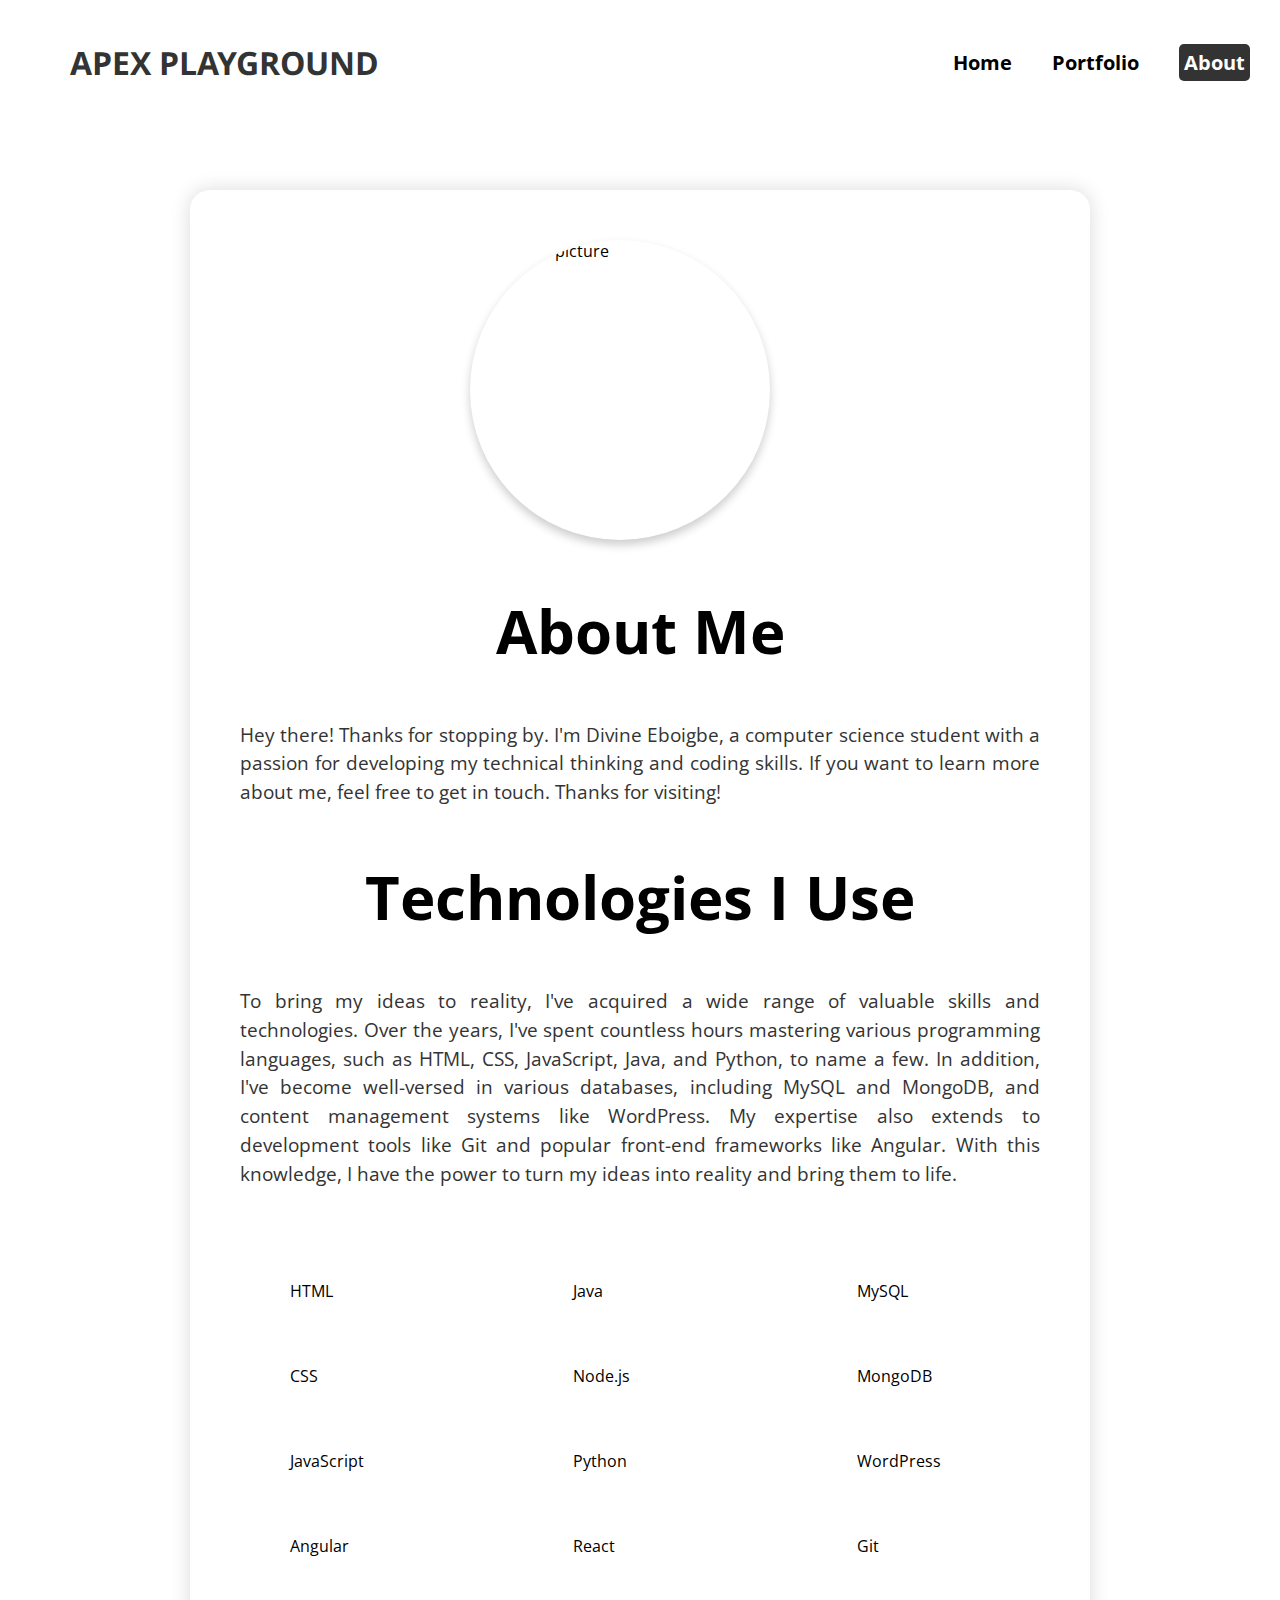
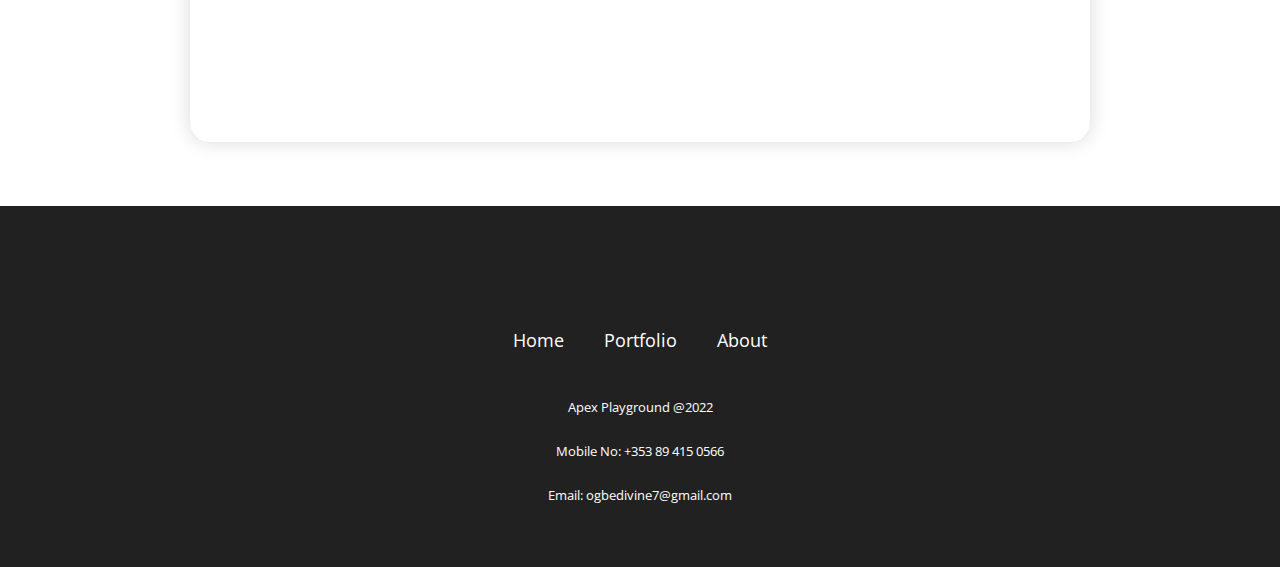
==== About me.html @ ca592593 "updated my site for github hosting" ====
<!DOCTYPE html>
<html lang="en">

<head>
    <meta charset="UTF-8">
    <meta http-equiv="X-UA-Compatible" content="IE=edge">
    <meta name="viewport" content="width=device-width, initial-scale=1.0">
    <link rel="stylesheet" href="style.css">
    <link rel="preconnect" href="https://fonts.googleapis.com">
    <link rel="preconnect" href="https://fonts.gstatic.com" crossorigin>
    <link
        href="https://fonts.googleapis.com/css2?family=Barlow:wght@100;400&family=Open+Sans&family=Solitreo&display=swap"
        rel="stylesheet">
    <link
        href="https://fonts.googleapis.com/css2?family=Barlow:wght@100;400&family=Noto+Sans+Tangsa:wght@600&family=Open+Sans&family=Solitreo&display=swap"
        rel="stylesheet">
    <link rel="stylesheet" href="https://cdnjs.cloudflare.com/ajax/libs/font-awesome/6.2.1/css/all.min.css"
        integrity="sha512-MV7K8+y+gLIBoVD59lQIYicR65iaqukzvf/nwasF0nqhPay5w/9lJmVM2hMDcnK1OnMGCdVK+iQrJ7lzPJQd1w=="
        crossorigin="anonymous" referrerpolicy="no-referrer" />


    <title>About me</title>
</head>

<body>
    <header class="page_head">
        <nav class="navigation">
            <div class="logo">
                <h1><a href="index.html">APEX PLAYGROUND</a></h1>
            </div>
            <ul class="menu">
                <li><a href="index.html">Home</a></li>
                <li><a href="Porfolio.html">Portfolio</a></li>
                <li><a href="About me.html" class="active">About</a></li>
            </ul>
        </nav>
    </header>

    <div class="about_container">
        <section class="about_me">
            <img src="img/about3.jpg" alt="Author's picture">
            <div class="about_header">
                <h2>About Me</h2>
            </div>
            <div class="about_body">
                <p>Hey there! Thanks for stopping by. I'm Divine Eboigbe, a computer science student with a passion for
                    developing my technical thinking and coding skills. If you want to learn more about me, feel free to
                    get in touch. Thanks for visiting!</p>
            </div>
            <div class="about_header2">
                <h2>Technologies I Use</h2>
            </div>
            <div class="about_body2">
                <p>To bring my ideas to reality, I've acquired a wide range of valuable
                    skills and technologies. Over the years, I've spent countless hours mastering various
                    programming languages, such as HTML, CSS, JavaScript, Java, and Python, to name a few. In addition,
                    I've become well-versed in various databases, including MySQL and MongoDB, and content management
                    systems like WordPress. My expertise also extends to development tools like Git and popular
                    front-end frameworks like Angular. With this knowledge, I have the power to turn my ideas into
                    reality and bring them to life.</p>

                <div class="grid-container">
                    <ul>
                        <li><i class="fa-brands fa-html5" style="font-size: 40px; padding-right: 10px;"></i>HTML</li>
                        <li><i class="fa-brands fa-css3-alt" style="font-size: 40px; padding-right: 10px;"></i>CSS</li>
                        <li><i class="fab fa-js" style="font-size: 40px; padding-right: 10px;"></i>JavaScript</li>
                        <li><i class="fab fa-angular" style="font-size: 40px; padding-right: 10px;"></i>Angular</li>

                    </ul>
                    <ul>
                        <li><i class="fab fa-java" style="font-size: 40px; padding-right: 10px;"></i>Java</li>
                        <li><i class="fab fa-node" style="font-size: 40px; padding-right: 10px;"></i>Node.js</li>
                        <li><i class="fab fa-python" style="font-size: 40px; padding-right: 10px;"></i>Python</li>
                        <li><i class="fab fa-react" style="font-size: 40px; padding-right: 10px;"></i>React</li>
                    </ul>
                    <ul>
                        <li><i class="fas fa-database" style="font-size: 40px; padding-right: 10px;"></i>MySQL</li>
                        <li><i class="fas fa-database" style="font-size: 40px; padding-right: 10px;"></i>MongoDB</li>
                        <li><i class="fa-brands fa-wordpress"
                                style="font-size: 40px; padding-right: 10px;"></i>WordPress</li>
                        <li><i class="fab fa-git" style="font-size: 40px; padding-right: 10px;"></i>Git</li>

                    </ul>
                    <ul>


                    </ul>
                </div>


            </div>
        </section>
    </div>



    <footer class="footer">
        <div class="socials">
            <a href="https://www.instagram.com/dee_v.i.n.e/"><i class="fab fa-instagram"></i></a>
            <a href="https://github.com/ApexPlayground"><i class="fab fa-github"></i></a>
            <a href="https://www.linkedin.com/in/divine-eboigbe-a63483205"><i class="fab fa-linkedin"></i></a>
        </div>

        <div class="footer_items">
            <ul class="footer_menu">
                <li><a href="index.html">Home</a></li>
                <li><a href="Porfolio.html">Portfolio</a></li>
                <li><a href="About me.html">About</a></li>

            </ul>

        </div>

        <p class="copyright">
            Apex Playground @2022
        </p>

        <p class="contact">
            Mobile No: +353 89 415 0566
        </p>

        <p class="contact">
            Email: ogbedivine7@gmail.com
        </p>

    </footer>

</body>

</html>
---- style.css ----
html {
  height: 100%;
  width: 100%;
  margin: 0;
  padding: 0;
  box-sizing: border-box;
  overflow-x: hidden;
}
body {
  font-family: "open sans";
  margin: 0 auto;
  min-width: 100%;
  min-height: 100%;
  margin: 0;
  padding: 0;
  overflow-x: hidden;
  /* display: flex;
    flex-direction: column; */
}

#home .page_head {
  background-color: white;
}

#home .footer {
  background-color: white;
}

#home .logo h1 a {
  font-family: "Noto Sans Tangsa";
  color: black;
}

/* Navbar styling */
.navigation {
  display: flex;
  justify-content: space-between;
  align-items: center;
  background-color: white;
  padding: 20px;
}

.logo h1 a {
  font-family: "Noto Sans Tangsa";
  font-size: 32px;
  font-weight: bold;
  text-decoration: none;
  color: #333;
  padding-left: 50px;
}

.menu {
  display: flex;
  list-style: none;
  margin: 0;
}

.menu li {
  margin: 0 10px;
}

.menu li a {
  text-decoration: none;
  color: black;
  font-weight: bold;
  font-size: 20px;
  padding-right: 20px;
}

.menu li a:hover {
  color: #f1f1f1;
  background-color: #333;
  padding: 5px;
  border-radius: 5px;
  transition: all 0.5s ease;
}

/* Responsive navbar */
@media (max-width: 768px) {
  .navigation {
    flex-wrap: wrap;
  }
  .logo {
    width: 100%;
    text-align: center;
    margin-bottom: 10px;
  }
  .logo h1 a {
    font-size: 30px;
    margin-left: -30px;
  }
  .menu {
    width: 100%;
    display: flex;
    flex-direction: column;
    justify-content: center;
    align-items: center;
  }
  .menu li {
    margin: 10px 0;
  }
}

.menu li a.active,
.menu li a:hover {
  color: #f1f1f1;
  background-color: #333;
  padding: 5px;
  border-radius: 5px;
  transition: all 0.3s ease;
}

.menu li a.active {
  background-color: #333;
  color: white;
}

/* Home page styling */
.intro {
  position: relative;
  height: 100vh;
}

.home_container {
  position: absolute;
  top: 0;
  left: 0;
  width: 100%;
  height: 100%;
  overflow: hidden;
}

.home_bg {
  position: absolute;
  top: 0;
  left: 0;
  width: 100%;
  height: 100%;
  background-image: url("img/back4.jpg");
  background-size: cover;
  background-position: center;
  filter: brightness(0.6) saturate(1.2);
}

.home_content {
  position: absolute;
  top: 50%;
  left: 50%;
  transform: translate(-50%, -50%);
  text-align: center;
  z-index: 1;
  opacity: 0;
  animation: fadeIn 2s ease forwards;
}

@keyframes fadeIn {
  from {
    opacity: 0;
    transform: translate(-50%, -60%);
  }
  to {
    opacity: 1;
    transform: translate(-50%, -50%);
  }
}

.home_title {
  font-size: 4rem;
  font-weight: 700;
  color: #fff;
  margin-bottom: 20px;
}

.home_subtitle {
  font-size: 2rem;
  font-weight: 400;
  color: #fff;
  margin-top: 0;
}

@media screen and (max-width: 768px) {
  .home_words {
    font-size: 3rem;
  }
}

@media screen and (max-width: 576px) {
  .home_words {
    font-size: 2rem;
    letter-spacing: 1px;
    top: 40%;
  }
}

@media screen and (max-width: 480px) {
  .home_words {
    font-size: 1.5rem;
    letter-spacing: 1px;
    top: 30%;
  }
}

@media screen and (max-width: 300px) {
  .home_words {
    font-size: 1.5rem;
    letter-spacing: 1px;
    top: 30%;
  }
}

/* Contact form design */

/* Header */
.header_form {
  text-align: center;
}

/* Form */
.contact_form {
  max-width: 750px;
  margin: 0 auto;
  padding: 2rem;
  background-color: #fafafa;
  border-radius: 10px;
  box-shadow: 0px 0px 10px rgba(0, 0, 0, 0.2);
}

/* Labels */
label {
  display: block;
  margin-bottom: 0.5rem;
  font-weight: 600;
  font-size: 14px;
  color: #555;
}

/* Inputs */
input,
textarea {
  display: block;
  width: 100%;
  padding: 0.75rem;
  border-radius: 5px;
  border: none;
  background-color: #eee;
  font-size: 14px;
  margin-bottom: 1.5rem;
}

/* Submit Button */
#submit {
  display: block;
  margin: 2rem auto 0;
  border: none;
  background-color: #333;
  color: #fff;
  padding: 0.75rem 1.5rem;
  width: auto;
  text-transform: uppercase;
  cursor: pointer;
  transition: all 0.3s ease 0s;
  border-radius: 5px;
}

#submit:hover {
  opacity: 0.8;
}

@media only screen and (max-width: 768px) {
  /* Form on smaller screens */
  .contact_form {
    max-width: 100%;
    margin: 0 20px;
    padding: 1rem;
  }

  /* Inputs on smaller screens */
  input,
  textarea {
    padding: 0.5rem;
  }

  /* Submit button on smaller screens */
  #submit {
    margin-top: 1rem;
    padding: 0.5rem 1rem;
  }
}

/* About me page styling */

.about_container {
  margin: 5% auto;
  max-width: 800px;
  background-color: #fff;
  border-radius: 20px;
  box-shadow: 0 0 20px rgba(0, 0, 0, 0.15);
  display: flex;
  flex-direction: column;
  align-items: center;
  padding: 50px;
}

.about_me {
  max-width: 100%;
  margin: 0 auto 30px;
  display: flex;
  flex-direction: column;
  align-items: center;
}

.about_header {
  font-size: 2.5rem;
  font-weight: bold;
  text-align: center;
  margin-bottom: -20px;
  color: black;
}

.about_body p {
  font-size: 1.2rem;
  line-height: 1.8rem;
  text-align: justify;
  color: #333;
}

.about_header2 {
  font-size: 2.5rem;
  font-weight: bold;
  text-align: center;
  margin-top: -20px;
  margin-bottom: -20px;
  color: black;
}

.about_body2 p {
  font-size: 1.2rem;
  line-height: 1.8rem;
  text-align: justify;
  color: #333;
}

@media only screen and (max-width: 480px) {
  .about_body2 p {
    max-width: 430px;
    margin: 0 auto;
    padding: 2rem;
    font-size: 1.2rem;
    line-height: 1.6rem;
  }
}

.grid-container {
  display: grid;
  grid-template-columns: repeat(3, 1fr);

  list-style: none;
  gap: 50px;
}

.grid-container ul {
  list-style: none;
}

.grid-container ul li {
  padding-top: 30px;
}

.about_me img {
  width: 300px;
  height: 300px;
  object-fit: cover;
  border-radius: 50%;
  box-shadow: 0px 5px 10px rgba(0, 0, 0, 0.2);
  margin-right: 40px;
}

@media screen and (max-width: 768px) {
  .about_container {
    padding: 30px;
    border-radius: 0;
  }

  .about_me img {
    margin-right: 0;
    margin-bottom: 30px;
  }

  .about_header,
  .about_header2 {
    font-size: 2rem;
  }

  .about_body p,
  .about_body2 p {
    font-size: 1rem;
  }
}

/* portfolio card code*/
.card-container {
  padding: 20px;
  display: grid;
  grid-template-columns: repeat(auto-fit, minmax(280px, 1fr));
  gap: 30px;
  justify-items: center;
  max-width: 1200px;
  margin: 0 auto;
}

.card {
  width: 100%;
  box-shadow: 0 4px 8px rgba(0, 0, 0, 0.2);
  transition: transform 0.3s ease-in-out;
  display: flex;
  flex-direction: column;
  border-radius: 5px;
  overflow: hidden;
  animation-name: bounce;
  animation-duration: 0.5s;
  animation-timing-function: ease-out;
  animation-delay: 0s;
  animation-iteration-count: 1;
  animation-direction: alternate;
}

@keyframes bounce {
  from {
    transform: translateY(0);
  }
  to {
    transform: translateY(-10px);
  }
}

.card:hover {
  transform: scale(1.05);
  animation-name: bounce;
  animation-duration: 0.5s;
  animation-timing-function: ease-in-out;
  animation-iteration-count: 1;
}

@keyframes bounce {
  0% {
    transform: scale(1);
  }
  50% {
    transform: scale(1.2);
  }
  100% {
    transform: scale(1);
  }
}

.card img {
  width: 100%;
  height: 200px;
  object-fit: cover;
  object-position: center;
}

.card-body {
  padding: 20px;
  flex: 1;
  text-align: center;
}

.card-title {
  font-size: 1.5rem;
  margin-bottom: 10px;
  font-weight: 600;
}

.card-text {
  font-size: 1rem;
  margin-bottom: 20px;
  color: #666;
}

.card-button {
  display: inline-block;
  padding: 10px 20px;
  background-color: #1c1c1c;
  color: #fff;
  border-radius: 5px;
  text-decoration: none;
  transition: background-color 0.3s ease-in-out;
}

.card-button:hover {
  opacity: 0.8;
  background-color: #333;
}

.card-button:visited {
  color: white;
}

/* Footer styling */

.footer {
  background-color: #212121;
  padding: 50px;
  display: flex;
  flex-direction: column;
  align-items: center;
}

.footer .socials {
  display: flex;
  justify-content: center;
  margin-bottom: 30px;
}

.footer .socials a {
  color: white;
  font-size: 20px;
  border: none;
  width: 40px;
  height: 40px;
  line-height: 38px;
  display: flex;
  justify-content: center;
  align-items: center;
  border-radius: 50%;
  margin: 0 15px;
  transition: all 0.3s ease 0s;
}

#home .footer .socials a {
  color: black;
}

.footer .socials a:hover {
  transform: scale(1.2);
}

.footer_items {
  display: flex;
  justify-content: center;
  margin-bottom: 30px;
}

.footer_items ul {
  margin-top: 0px;
  padding: 0px;
  list-style: none;
  line-height: 1.6;
  margin-bottom: 0;
  text-align: center;
  display: flex;
  flex-direction: row;
}

.footer_items ul li {
  margin: 0 20px;
}

.footer_items ul li a {
  text-decoration: none;
  color: white;
  font-size: 18px;
  transition: all 0.3s ease 0s;
}

#home .footer_items ul li a {
  color: black;
}

.footer_items ul li a:hover {
  opacity: 0.5;
}

.footer .copyright {
  color: white;
  font-size: 13px;
}

#home .footer .copyright {
  color: black;
}

#home .footer .contact {
  color: black;
  font-size: 13px;
}
.footer .contact {
  color: white;
  font-size: 13px;
}

/* Responsive styles */

/* Small devices (landscape phones, 576px and up) */
@media (min-width: 576px) {
  .container {
    max-width: 540px;
  }
}

/* Medium devices (tablets, 768px and up) */
@media (min-width: 768px) {
  .container {
    max-width: 720px;
  }
}

/* Large devices (desktops, 992px and up) */
@media (min-width: 992px) {
  .container {
    max-width: 960px;
  }
}

/* Extra large devices (large desktops, 1200px and up) */
@media (min-width: 1200px) {
  .container {
    max-width: 1140px;
  }
}

/*burger menu*/
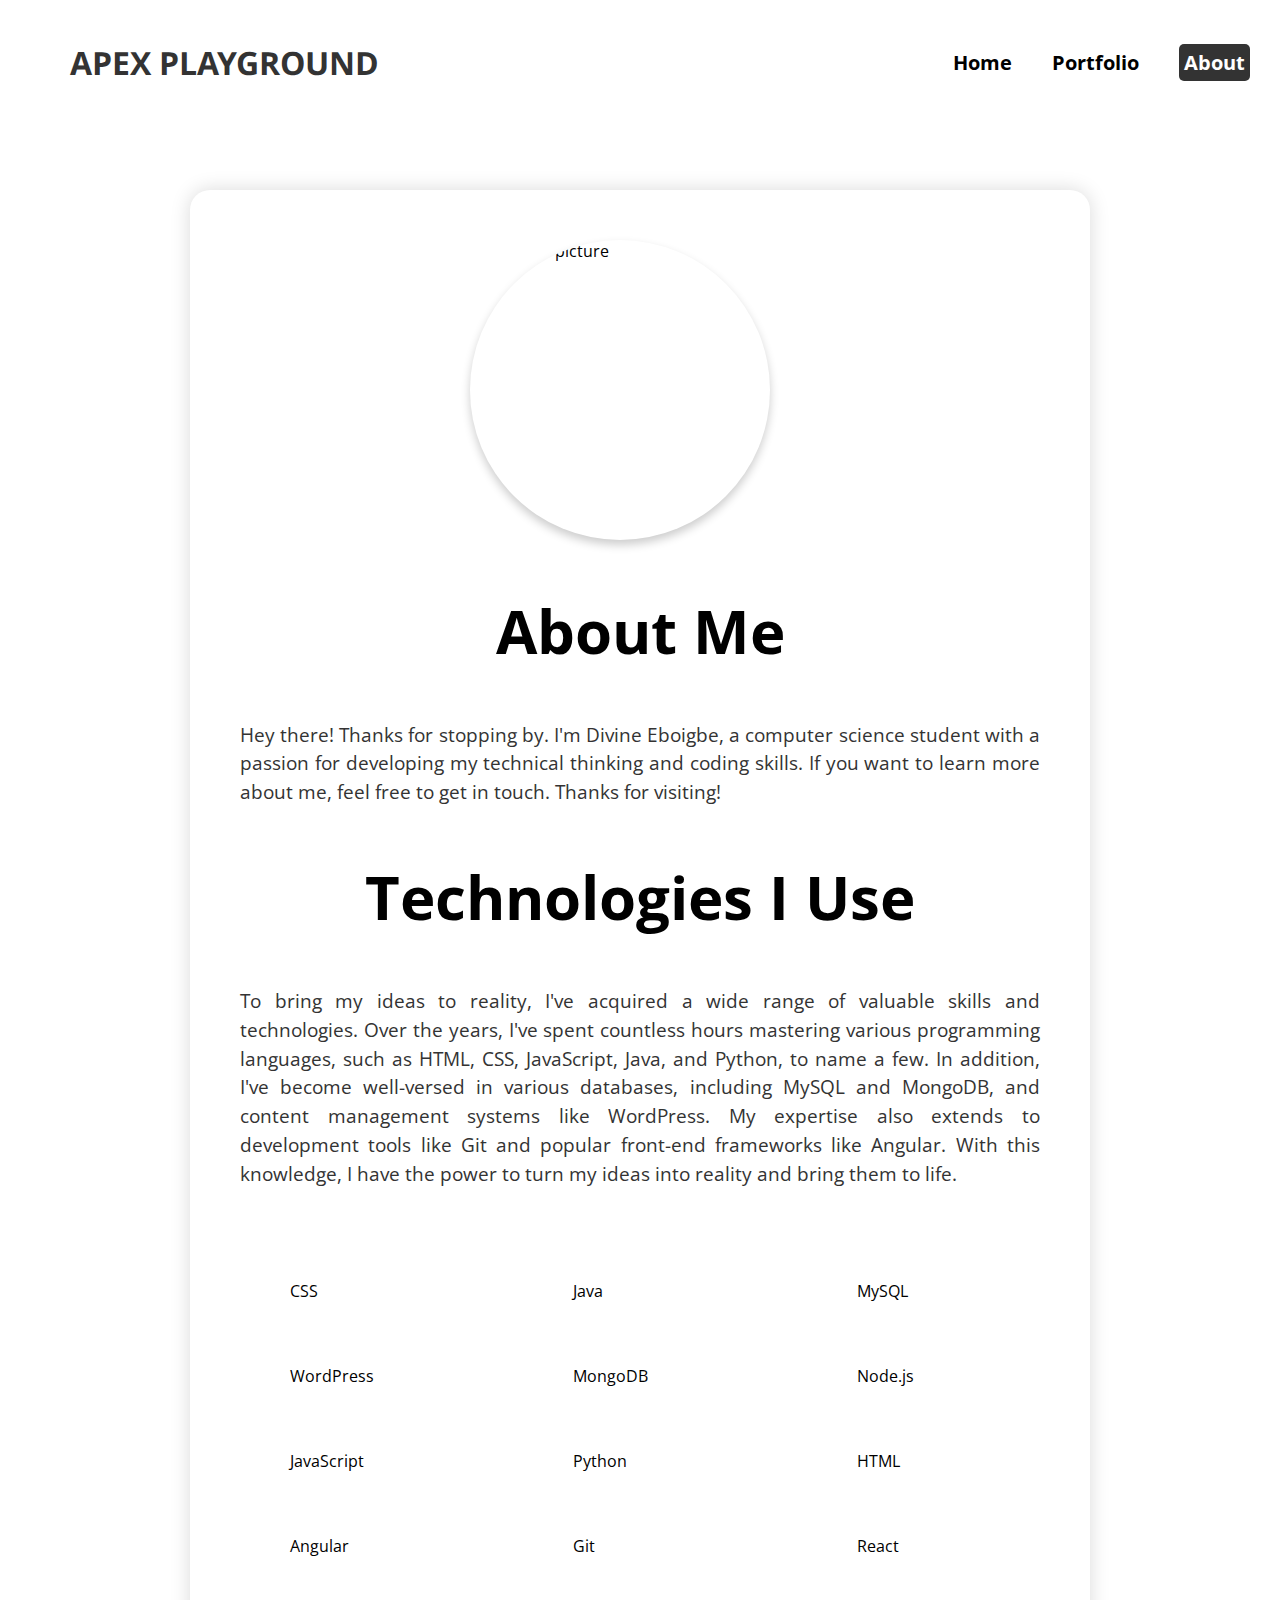
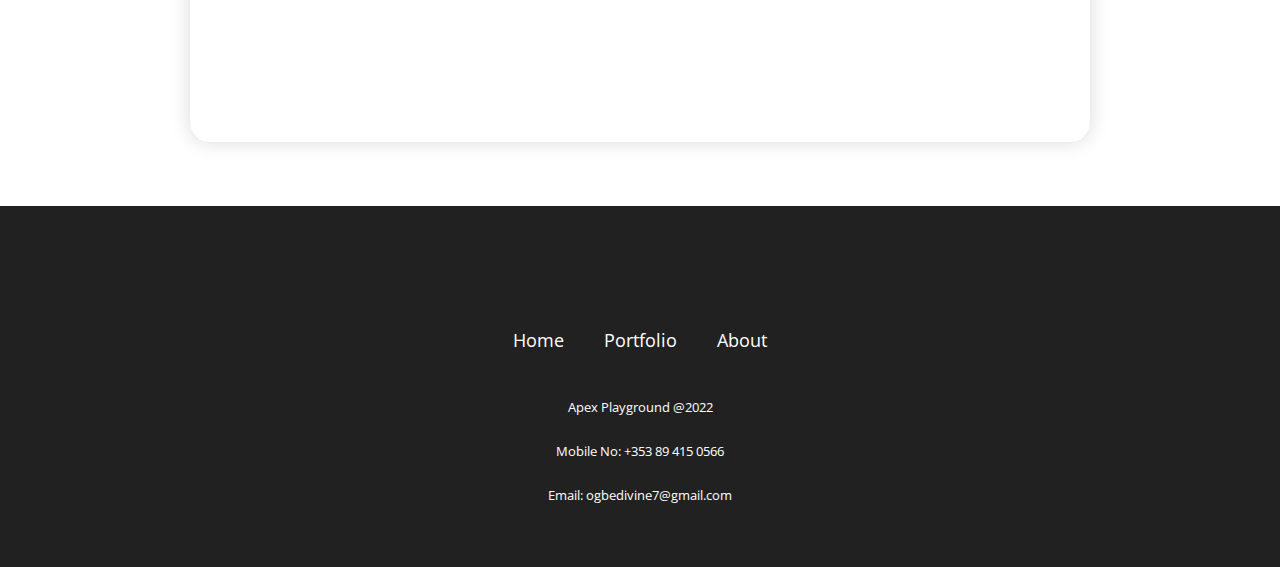
==== commit 4d401a73: "Added more portfolios and updated website" ====
--- a/About me.html
+++ b/About me.html
@@ -61,24 +61,29 @@
 
                 <div class="grid-container">
                     <ul>
-                        <li><i class="fa-brands fa-html5" style="font-size: 40px; padding-right: 10px;"></i>HTML</li>
                         <li><i class="fa-brands fa-css3-alt" style="font-size: 40px; padding-right: 10px;"></i>CSS</li>
+
+                        <li><i class="fa-brands fa-wordpress"
+                                style="font-size: 40px; padding-right: 10px;"></i>WordPress</li>
+
                         <li><i class="fab fa-js" style="font-size: 40px; padding-right: 10px;"></i>JavaScript</li>
                         <li><i class="fab fa-angular" style="font-size: 40px; padding-right: 10px;"></i>Angular</li>
 
                     </ul>
                     <ul>
                         <li><i class="fab fa-java" style="font-size: 40px; padding-right: 10px;"></i>Java</li>
-                        <li><i class="fab fa-node" style="font-size: 40px; padding-right: 10px;"></i>Node.js</li>
+                        <li><i class="fas fa-database" style="font-size: 40px; padding-right: 10px;"></i>MongoDB</li>
+
                         <li><i class="fab fa-python" style="font-size: 40px; padding-right: 10px;"></i>Python</li>
-                        <li><i class="fab fa-react" style="font-size: 40px; padding-right: 10px;"></i>React</li>
+                        <li><i class="fab fa-git" style="font-size: 40px; padding-right: 10px;"></i>Git</li>
+
                     </ul>
                     <ul>
                         <li><i class="fas fa-database" style="font-size: 40px; padding-right: 10px;"></i>MySQL</li>
-                        <li><i class="fas fa-database" style="font-size: 40px; padding-right: 10px;"></i>MongoDB</li>
-                        <li><i class="fa-brands fa-wordpress"
-                                style="font-size: 40px; padding-right: 10px;"></i>WordPress</li>
-                        <li><i class="fab fa-git" style="font-size: 40px; padding-right: 10px;"></i>Git</li>
+                        <li><i class="fab fa-node" style="font-size: 40px; padding-right: 10px;"></i>Node.js</li>
+                        <li><i class="fa-brands fa-html5" style="font-size: 40px; padding-right: 10px;"></i>HTML</li>
+                        <li><i class="fab fa-react" style="font-size: 40px; padding-right: 10px;"></i>React</li>
+
 
                     </ul>
                     <ul>
--- a/style.css
+++ b/style.css
@@ -348,12 +348,22 @@
     font-size: 1.2rem;
     line-height: 1.6rem;
   }
+
+  .grid-container {
+    max-width: 430px;
+    margin: 0 auto;
+    padding-right: 60px;
+    padding-left: 20px;
+    display: grid;
+    grid-template-columns: repeat(3, 1fr);
+    list-style: none;
+    gap: 50px;
+  }
 }
 
 .grid-container {
   display: grid;
   grid-template-columns: repeat(3, 1fr);
-
   list-style: none;
   gap: 50px;
 }
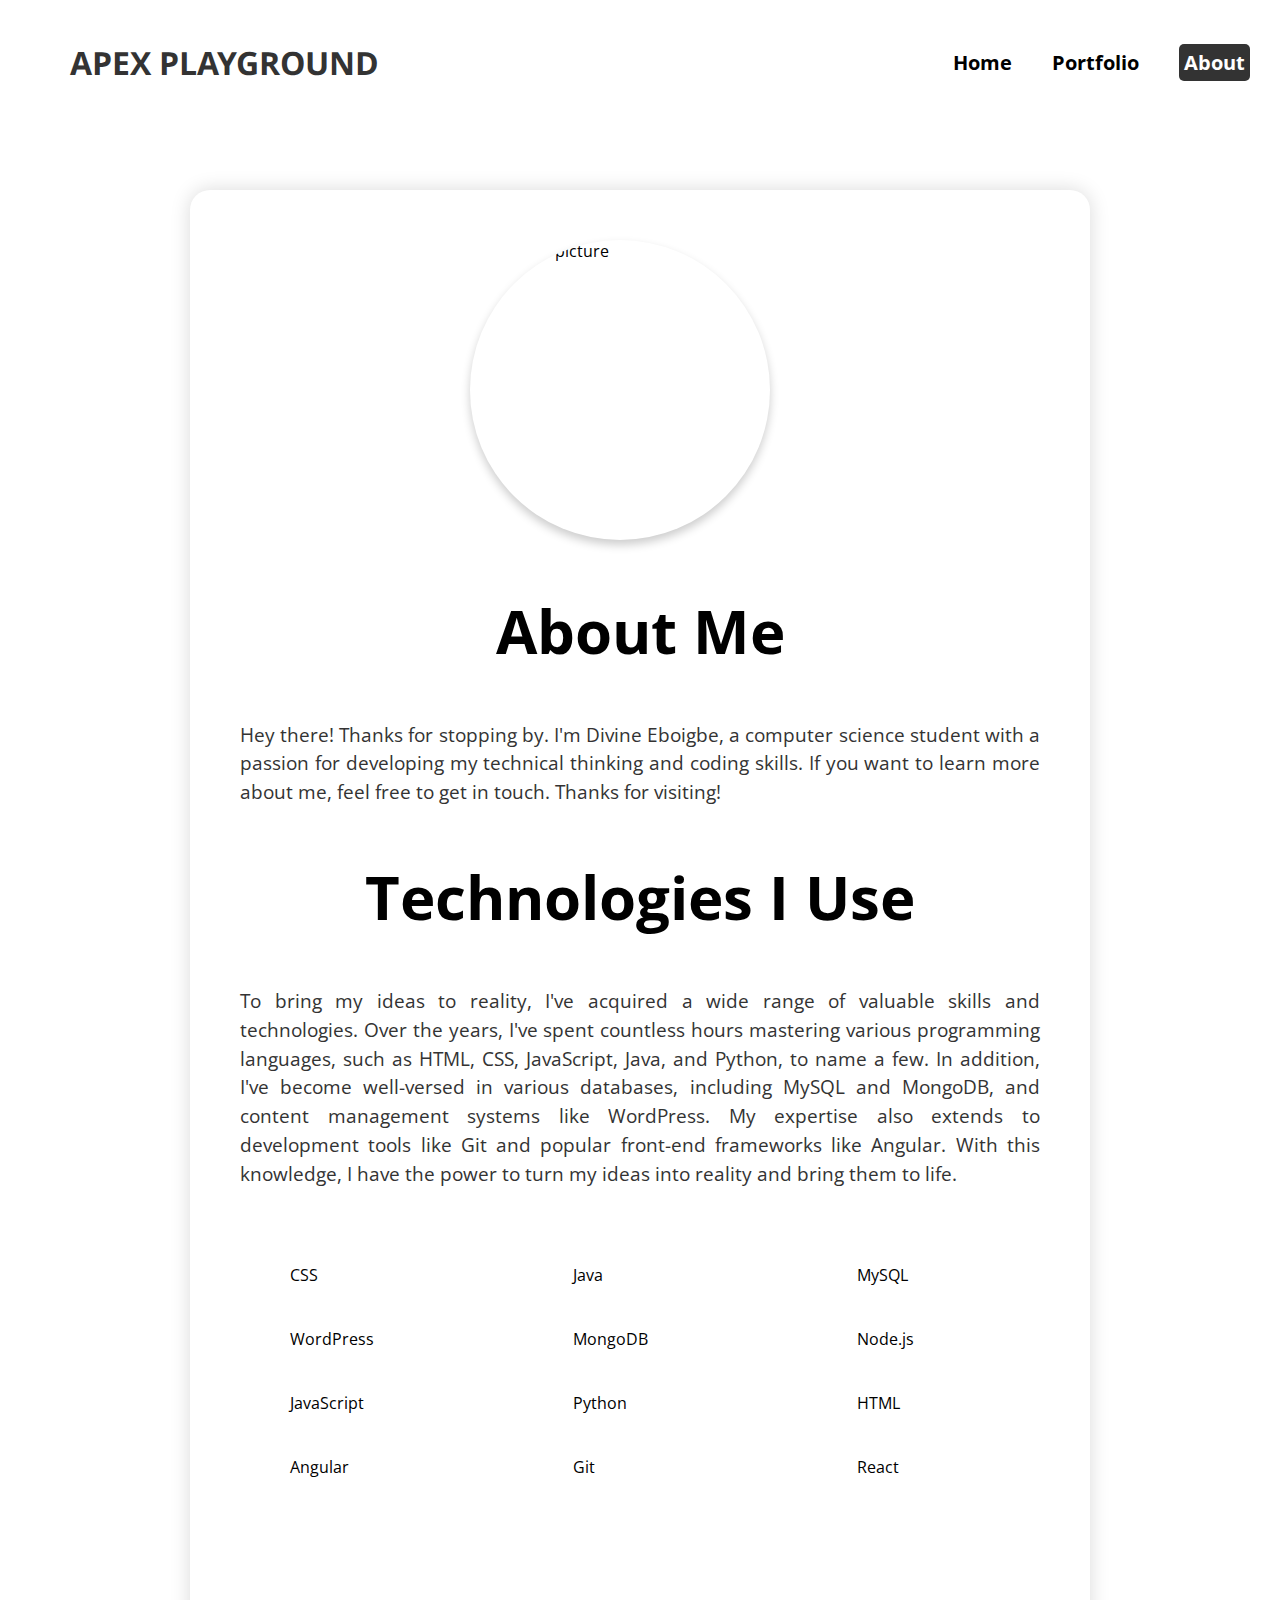
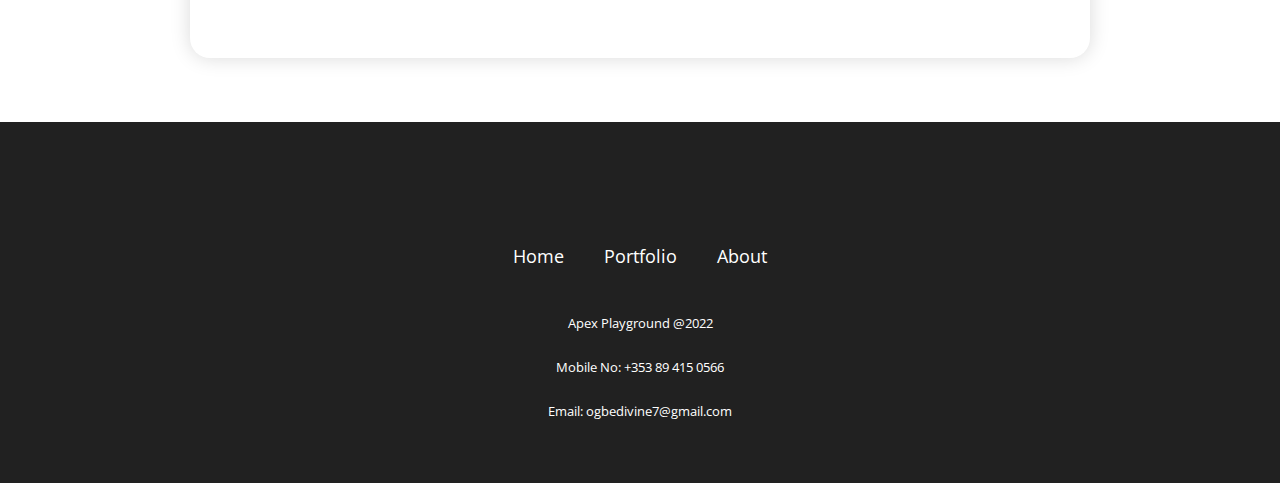
==== commit e535fc2e: "Fix Grid and Font issue" ====
--- a/About me.html
+++ b/About me.html
@@ -61,28 +61,28 @@
 
                 <div class="grid-container">
                     <ul>
-                        <li><i class="fa-brands fa-css3-alt" style="font-size: 40px; padding-right: 10px;"></i>CSS</li>
+                        <li><i class="fa-brands fa-css3-alt" style="font-size: 25px; padding-right: 10px;"></i>CSS</li>
 
                         <li><i class="fa-brands fa-wordpress"
-                                style="font-size: 40px; padding-right: 10px;"></i>WordPress</li>
+                                style="font-size: 25px; padding-right: 10px;"></i>WordPress</li>
 
-                        <li><i class="fab fa-js" style="font-size: 40px; padding-right: 10px;"></i>JavaScript</li>
-                        <li><i class="fab fa-angular" style="font-size: 40px; padding-right: 10px;"></i>Angular</li>
+                        <li><i class="fab fa-js" style="font-size: 25px; padding-right: 10px;"></i>JavaScript</li>
+                        <li><i class="fab fa-angular" style="font-size: 25px; padding-right: 10px;"></i>Angular</li>
 
                     </ul>
                     <ul>
-                        <li><i class="fab fa-java" style="font-size: 40px; padding-right: 10px;"></i>Java</li>
-                        <li><i class="fas fa-database" style="font-size: 40px; padding-right: 10px;"></i>MongoDB</li>
+                        <li><i class="fab fa-java" style="font-size: 25px; padding-right: 10px;"></i>Java</li>
+                        <li><i class="fas fa-database" style="font-size: 25px; padding-right: 10px;"></i>MongoDB</li>
 
-                        <li><i class="fab fa-python" style="font-size: 40px; padding-right: 10px;"></i>Python</li>
-                        <li><i class="fab fa-git" style="font-size: 40px; padding-right: 10px;"></i>Git</li>
+                        <li><i class="fab fa-python" style="font-size: 25px; padding-right: 10px;"></i>Python</li>
+                        <li><i class="fab fa-git" style="font-size: 25px; padding-right: 10px;"></i>Git</li>
 
                     </ul>
                     <ul>
-                        <li><i class="fas fa-database" style="font-size: 40px; padding-right: 10px;"></i>MySQL</li>
-                        <li><i class="fab fa-node" style="font-size: 40px; padding-right: 10px;"></i>Node.js</li>
-                        <li><i class="fa-brands fa-html5" style="font-size: 40px; padding-right: 10px;"></i>HTML</li>
-                        <li><i class="fab fa-react" style="font-size: 40px; padding-right: 10px;"></i>React</li>
+                        <li><i class="fas fa-database" style="font-size: 25px; padding-right: 10px;"></i>MySQL</li>
+                        <li><i class="fab fa-node" style="font-size: 25px; padding-right: 10px;"></i>Node.js</li>
+                        <li><i class="fa-brands fa-html5" style="font-size: 25px; padding-right: 10px;"></i>HTML</li>
+                        <li><i class="fab fa-react" style="font-size: 25px; padding-right: 10px;"></i>React</li>
 
 
                     </ul>
--- a/style.css
+++ b/style.css
@@ -342,22 +342,16 @@
 
 @media only screen and (max-width: 480px) {
   .about_body2 p {
-    max-width: 430px;
-    margin: 0 auto;
-    padding: 2rem;
-    font-size: 1.2rem;
-    line-height: 1.6rem;
+    margin: 5% auto;
+    max-width: 340px;
   }
 
   .grid-container {
-    max-width: 430px;
-    margin: 0 auto;
-    padding-right: 60px;
-    padding-left: 20px;
+    font-size: 15px;
     display: grid;
     grid-template-columns: repeat(3, 1fr);
-    list-style: none;
-    gap: 50px;
+    margin: 0% auto;
+    padding-right: 42px;
   }
 }
 
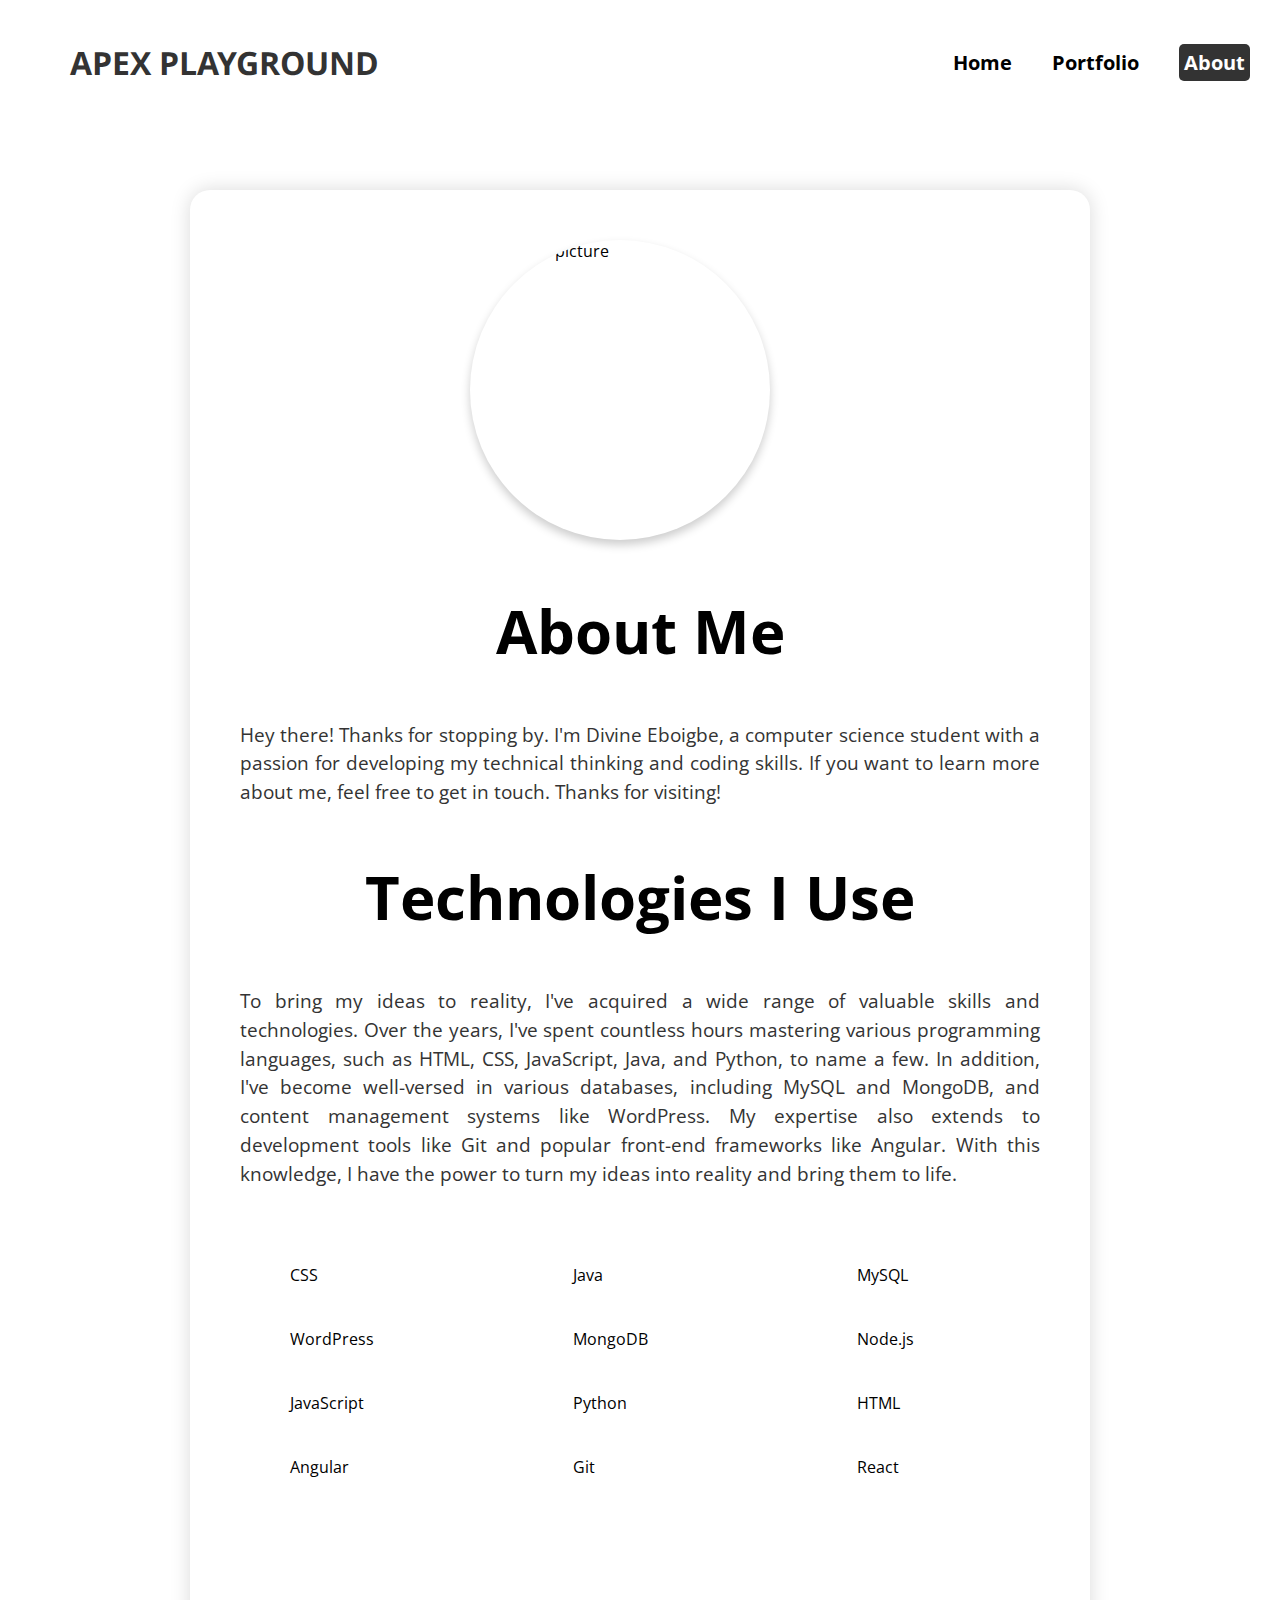
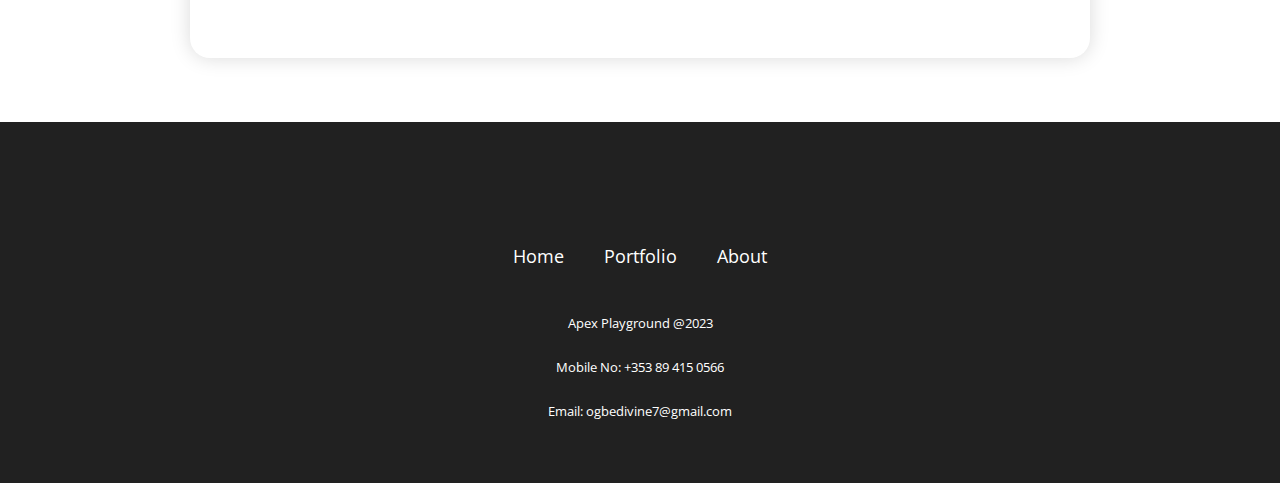
==== commit f2a37d50: "Corrected mistake in site and updated porfolio post" ====
--- a/About me.html
+++ b/About me.html
@@ -117,7 +117,7 @@
         </div>
 
         <p class="copyright">
-            Apex Playground @2022
+            Apex Playground @2023
         </p>
 
         <p class="contact">
--- a/style.css
+++ b/style.css
@@ -492,6 +492,25 @@
   transition: background-color 0.3s ease-in-out;
 }
 
+.card-button2 {
+  display: inline-block;
+  padding: 10px 20px;
+  background-color: green;
+  color: #fff;
+  border-radius: 5px;
+  text-decoration: none;
+  transition: background-color 0.3s ease-in-out;
+}
+
+.card-button2:hover {
+  opacity: 0.8;
+  background-color: lightgreen;
+}
+
+.card-button2:visited {
+  color: white;
+}
+
 .card-button:hover {
   opacity: 0.8;
   background-color: #333;
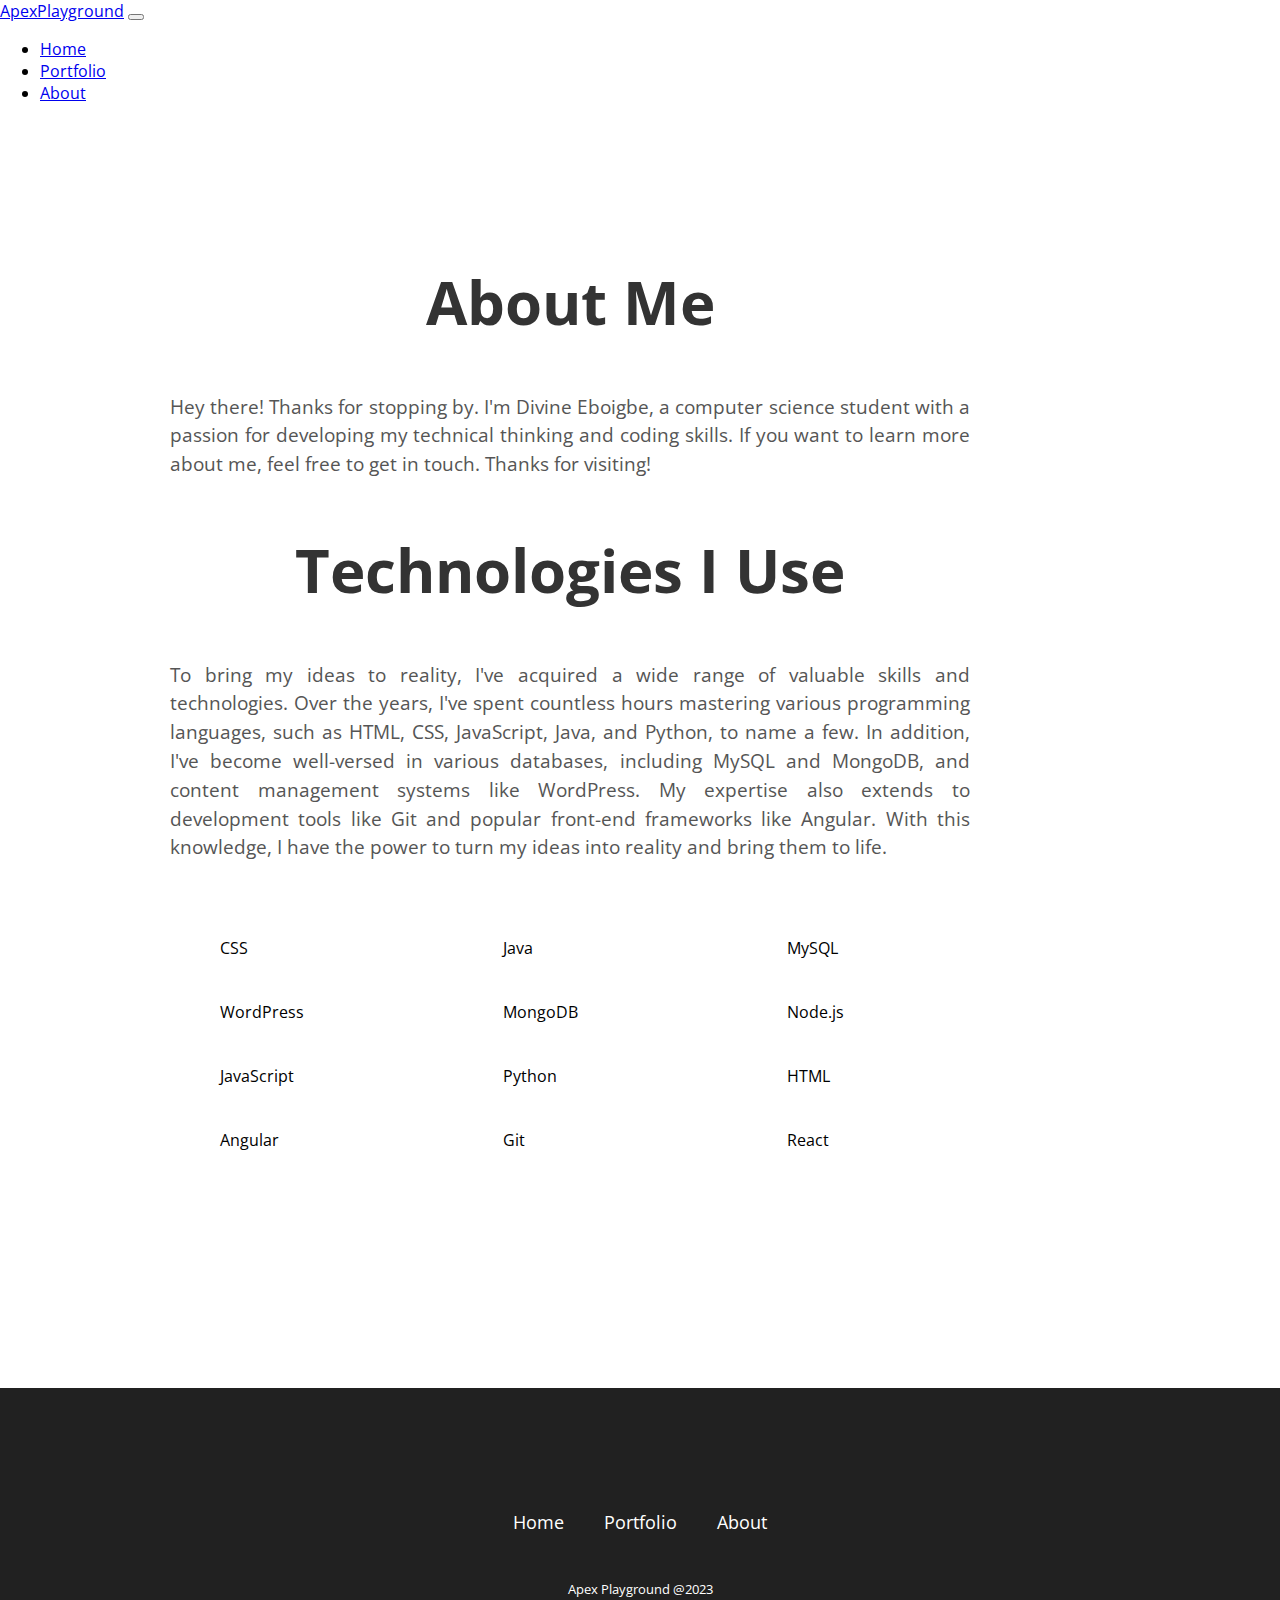
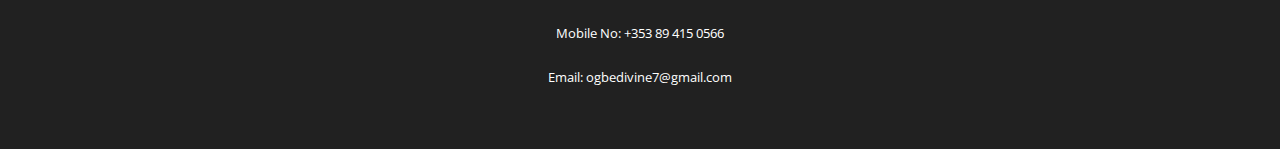
==== commit b2f08db7: "Updated Portfolio website about page and navigation menu" ====
--- a/About me.html
+++ b/About me.html
@@ -1,135 +1,234 @@
 <!DOCTYPE html>
 <html lang="en">
-
-<head>
-    <meta charset="UTF-8">
-    <meta http-equiv="X-UA-Compatible" content="IE=edge">
-    <meta name="viewport" content="width=device-width, initial-scale=1.0">
-    <link rel="stylesheet" href="style.css">
-    <link rel="preconnect" href="https://fonts.googleapis.com">
-    <link rel="preconnect" href="https://fonts.gstatic.com" crossorigin>
-    <link
-        href="https://fonts.googleapis.com/css2?family=Barlow:wght@100;400&family=Open+Sans&family=Solitreo&display=swap"
-        rel="stylesheet">
-    <link
-        href="https://fonts.googleapis.com/css2?family=Barlow:wght@100;400&family=Noto+Sans+Tangsa:wght@600&family=Open+Sans&family=Solitreo&display=swap"
-        rel="stylesheet">
-    <link rel="stylesheet" href="https://cdnjs.cloudflare.com/ajax/libs/font-awesome/6.2.1/css/all.min.css"
-        integrity="sha512-MV7K8+y+gLIBoVD59lQIYicR65iaqukzvf/nwasF0nqhPay5w/9lJmVM2hMDcnK1OnMGCdVK+iQrJ7lzPJQd1w=="
-        crossorigin="anonymous" referrerpolicy="no-referrer" />
-
+  <head>
+    <meta charset="UTF-8" />
+    <meta http-equiv="X-UA-Compatible" content="IE=edge" />
+    <meta name="viewport" content="width=device-width, initial-scale=1.0" />
+
+    <link rel="stylesheet" href="style.css" />
+
+    <link rel="preconnect" href="https://fonts.googleapis.com" />
+    <link rel="preconnect" href="https://fonts.gstatic.com" crossorigin />
+    <link
+      href="https://fonts.googleapis.com/css2?family=Barlow:wght@100;400&family=Open+Sans&family=Solitreo&display=swap"
+      rel="stylesheet"
+    />
+    <link
+      href="https://fonts.googleapis.com/css2?family=Barlow:wght@100;400&family=Noto+Sans+Tangsa:wght@600&family=Open+Sans&family=Solitreo&display=swap"
+      rel="stylesheet"
+    />
+    <link
+      rel="stylesheet"
+      href="https://cdnjs.cloudflare.com/ajax/libs/font-awesome/6.2.1/css/all.min.css"
+      integrity="sha512-MV7K8+y+gLIBoVD59lQIYicR65iaqukzvf/nwasF0nqhPay5w/9lJmVM2hMDcnK1OnMGCdVK+iQrJ7lzPJQd1w=="
+      crossorigin="anonymous"
+      referrerpolicy="no-referrer"
+    />
+    <link
+      href="https://cdn.jsdelivr.net/npm/bootstrap@5.3.0/dist/css/bootstrap.min.css"
+      rel="stylesheet"
+      integrity="sha384-9ndCyUaIbzAi2FUVXJi0CjmCapSmO7SnpJef0486qhLnuZ2cdeRhO02iuK6FUUVM"
+      crossorigin="anonymous"
+    />
 
     <title>About me</title>
-</head>
-
-<body>
-    <header class="page_head">
-        <nav class="navigation">
-            <div class="logo">
-                <h1><a href="index.html">APEX PLAYGROUND</a></h1>
-            </div>
-            <ul class="menu">
-                <li><a href="index.html">Home</a></li>
-                <li><a href="Porfolio.html">Portfolio</a></li>
-                <li><a href="About me.html" class="active">About</a></li>
-            </ul>
-        </nav>
-    </header>
-
-    <div class="about_container">
+  </head>
+
+  <body>
+    <nav class="navbar navbar-expand-lg bg-dark navbar-dark py-3 mb-4">
+      <div class="container">
+        <a href="index.html" class="navbar-brand">ApexPlayground</a>
+        <button
+          class="navbar-toggler"
+          type="button"
+          data-bs-toggle="collapse"
+          data-bs-target="#navmenu"
+        >
+          <span class="navbar-toggler-icon"></span>
+        </button>
+
+        <div class="collapse navbar-collapse" id="navmenu">
+          <ul class="navbar-nav ms-auto">
+            <li class="nav-item">
+              <a href="index.html" class="nav-link" data-bs-target="">Home</a>
+            </li>
+            <li class="nav-item">
+              <a href="Porfolio.html" class="nav-link">Portfolio</a>
+            </li>
+            <li class="nav-item">
+              <a href="About me.html" class="nav-link">About</a>
+            </li>
+          </ul>
+        </div>
+      </div>
+    </nav>
+
+    <div class="container">
+      <div class="about_container">
         <section class="about_me">
-            <img src="img/about3.jpg" alt="Author's picture">
+          <div class="row">
             <div class="about_header">
-                <h2>About Me</h2>
+              <h2>About Me</h2>
             </div>
             <div class="about_body">
-                <p>Hey there! Thanks for stopping by. I'm Divine Eboigbe, a computer science student with a passion for
-                    developing my technical thinking and coding skills. If you want to learn more about me, feel free to
-                    get in touch. Thanks for visiting!</p>
-            </div>
+              <p>
+                Hey there! Thanks for stopping by. I'm Divine Eboigbe, a
+                computer science student with a passion for developing my
+                technical thinking and coding skills. If you want to learn more
+                about me, feel free to get in touch. Thanks for visiting!
+              </p>
+            </div>
+
             <div class="about_header2">
-                <h2>Technologies I Use</h2>
+              <h2>Technologies I Use</h2>
             </div>
             <div class="about_body2">
-                <p>To bring my ideas to reality, I've acquired a wide range of valuable
-                    skills and technologies. Over the years, I've spent countless hours mastering various
-                    programming languages, such as HTML, CSS, JavaScript, Java, and Python, to name a few. In addition,
-                    I've become well-versed in various databases, including MySQL and MongoDB, and content management
-                    systems like WordPress. My expertise also extends to development tools like Git and popular
-                    front-end frameworks like Angular. With this knowledge, I have the power to turn my ideas into
-                    reality and bring them to life.</p>
-
-                <div class="grid-container">
-                    <ul>
-                        <li><i class="fa-brands fa-css3-alt" style="font-size: 25px; padding-right: 10px;"></i>CSS</li>
-
-                        <li><i class="fa-brands fa-wordpress"
-                                style="font-size: 25px; padding-right: 10px;"></i>WordPress</li>
-
-                        <li><i class="fab fa-js" style="font-size: 25px; padding-right: 10px;"></i>JavaScript</li>
-                        <li><i class="fab fa-angular" style="font-size: 25px; padding-right: 10px;"></i>Angular</li>
-
-                    </ul>
-                    <ul>
-                        <li><i class="fab fa-java" style="font-size: 25px; padding-right: 10px;"></i>Java</li>
-                        <li><i class="fas fa-database" style="font-size: 25px; padding-right: 10px;"></i>MongoDB</li>
-
-                        <li><i class="fab fa-python" style="font-size: 25px; padding-right: 10px;"></i>Python</li>
-                        <li><i class="fab fa-git" style="font-size: 25px; padding-right: 10px;"></i>Git</li>
-
-                    </ul>
-                    <ul>
-                        <li><i class="fas fa-database" style="font-size: 25px; padding-right: 10px;"></i>MySQL</li>
-                        <li><i class="fab fa-node" style="font-size: 25px; padding-right: 10px;"></i>Node.js</li>
-                        <li><i class="fa-brands fa-html5" style="font-size: 25px; padding-right: 10px;"></i>HTML</li>
-                        <li><i class="fab fa-react" style="font-size: 25px; padding-right: 10px;"></i>React</li>
-
-
-                    </ul>
-                    <ul>
-
-
-                    </ul>
-                </div>
-
-
-            </div>
+              <p>
+                To bring my ideas to reality, I've acquired a wide range of
+                valuable skills and technologies. Over the years, I've spent
+                countless hours mastering various programming languages, such as
+                HTML, CSS, JavaScript, Java, and Python, to name a few. In
+                addition, I've become well-versed in various databases,
+                including MySQL and MongoDB, and content management systems like
+                WordPress. My expertise also extends to development tools like
+                Git and popular front-end frameworks like Angular. With this
+                knowledge, I have the power to turn my ideas into reality and
+                bring them to life.
+              </p>
+            </div>
+
+            <div class="grid-container">
+              <ul>
+                <li>
+                  <i
+                    class="fa-brands fa-css3-alt"
+                    style="font-size: 25px; padding-right: 10px"
+                  ></i
+                  >CSS
+                </li>
+
+                <li>
+                  <i
+                    class="fa-brands fa-wordpress"
+                    style="font-size: 25px; padding-right: 10px"
+                  ></i
+                  >WordPress
+                </li>
+
+                <li>
+                  <i
+                    class="fab fa-js"
+                    style="font-size: 25px; padding-right: 10px"
+                  ></i
+                  >JavaScript
+                </li>
+                <li>
+                  <i
+                    class="fab fa-angular"
+                    style="font-size: 25px; padding-right: 10px"
+                  ></i
+                  >Angular
+                </li>
+              </ul>
+              <ul>
+                <li>
+                  <i
+                    class="fab fa-java"
+                    style="font-size: 25px; padding-right: 10px"
+                  ></i
+                  >Java
+                </li>
+                <li>
+                  <i
+                    class="fas fa-database"
+                    style="font-size: 25px; padding-right: 10px"
+                  ></i
+                  >MongoDB
+                </li>
+
+                <li>
+                  <i
+                    class="fab fa-python"
+                    style="font-size: 25px; padding-right: 10px"
+                  ></i
+                  >Python
+                </li>
+                <li>
+                  <i
+                    class="fab fa-git"
+                    style="font-size: 25px; padding-right: 10px"
+                  ></i
+                  >Git
+                </li>
+              </ul>
+              <ul>
+                <li>
+                  <i
+                    class="fas fa-database"
+                    style="font-size: 25px; padding-right: 10px"
+                  ></i
+                  >MySQL
+                </li>
+                <li>
+                  <i
+                    class="fab fa-node"
+                    style="font-size: 25px; padding-right: 10px"
+                  ></i
+                  >Node.js
+                </li>
+                <li>
+                  <i
+                    class="fa-brands fa-html5"
+                    style="font-size: 25px; padding-right: 10px"
+                  ></i
+                  >HTML
+                </li>
+                <li>
+                  <i
+                    class="fab fa-react"
+                    style="font-size: 25px; padding-right: 10px"
+                  ></i
+                  >React
+                </li>
+              </ul>
+              <ul></ul>
+            </div>
+          </div>
         </section>
+      </div>
     </div>
 
-
-
     <footer class="footer">
-        <div class="socials">
-            <a href="https://www.instagram.com/dee_v.i.n.e/"><i class="fab fa-instagram"></i></a>
-            <a href="https://github.com/ApexPlayground"><i class="fab fa-github"></i></a>
-            <a href="https://www.linkedin.com/in/divine-eboigbe-a63483205"><i class="fab fa-linkedin"></i></a>
-        </div>
-
-        <div class="footer_items">
-            <ul class="footer_menu">
-                <li><a href="index.html">Home</a></li>
-                <li><a href="Porfolio.html">Portfolio</a></li>
-                <li><a href="About me.html">About</a></li>
-
-            </ul>
-
-        </div>
-
-        <p class="copyright">
-            Apex Playground @2023
-        </p>
-
-        <p class="contact">
-            Mobile No: +353 89 415 0566
-        </p>
-
-        <p class="contact">
-            Email: ogbedivine7@gmail.com
-        </p>
-
+      <div class="socials">
+        <a href="https://www.instagram.com/dee_v.i.n.e/"
+          ><i class="fab fa-instagram"></i
+        ></a>
+        <a href="https://github.com/ApexPlayground"
+          ><i class="fab fa-github"></i
+        ></a>
+        <a href="https://www.linkedin.com/in/divine-eboigbe-a63483205"
+          ><i class="fab fa-linkedin"></i
+        ></a>
+      </div>
+
+      <div class="footer_items">
+        <ul class="footer_menu">
+          <li><a href="index.html">Home</a></li>
+          <li><a href="Porfolio.html">Portfolio</a></li>
+          <li><a href="About me.html">About</a></li>
+        </ul>
+      </div>
+
+      <p class="copyright">Apex Playground @2023</p>
+
+      <p class="contact">Mobile No: +353 89 415 0566</p>
+
+      <p class="contact">Email: ogbedivine7@gmail.com</p>
     </footer>
-
-</body>
-
-</html>+    <script
+      src="https://cdn.jsdelivr.net/npm/bootstrap@5.3.0/dist/js/bootstrap.bundle.min.js"
+      integrity="sha384-geWF76RCwLtnZ8qwWowPQNguL3RmwHVBC9FhGdlKrxdiJJigb/j/68SIy3Te4Bkz"
+      crossorigin="anonymous"
+    ></script>
+  </body>
+</html>
--- a/style.css
+++ b/style.css
@@ -29,90 +29,6 @@
 #home .logo h1 a {
   font-family: "Noto Sans Tangsa";
   color: black;
-}
-
-/* Navbar styling */
-.navigation {
-  display: flex;
-  justify-content: space-between;
-  align-items: center;
-  background-color: white;
-  padding: 20px;
-}
-
-.logo h1 a {
-  font-family: "Noto Sans Tangsa";
-  font-size: 32px;
-  font-weight: bold;
-  text-decoration: none;
-  color: #333;
-  padding-left: 50px;
-}
-
-.menu {
-  display: flex;
-  list-style: none;
-  margin: 0;
-}
-
-.menu li {
-  margin: 0 10px;
-}
-
-.menu li a {
-  text-decoration: none;
-  color: black;
-  font-weight: bold;
-  font-size: 20px;
-  padding-right: 20px;
-}
-
-.menu li a:hover {
-  color: #f1f1f1;
-  background-color: #333;
-  padding: 5px;
-  border-radius: 5px;
-  transition: all 0.5s ease;
-}
-
-/* Responsive navbar */
-@media (max-width: 768px) {
-  .navigation {
-    flex-wrap: wrap;
-  }
-  .logo {
-    width: 100%;
-    text-align: center;
-    margin-bottom: 10px;
-  }
-  .logo h1 a {
-    font-size: 30px;
-    margin-left: -30px;
-  }
-  .menu {
-    width: 100%;
-    display: flex;
-    flex-direction: column;
-    justify-content: center;
-    align-items: center;
-  }
-  .menu li {
-    margin: 10px 0;
-  }
-}
-
-.menu li a.active,
-.menu li a:hover {
-  color: #f1f1f1;
-  background-color: #333;
-  padding: 5px;
-  border-radius: 5px;
-  transition: all 0.3s ease;
-}
-
-.menu li a.active {
-  background-color: #333;
-  color: white;
 }
 
 /* Home page styling */
@@ -287,14 +203,12 @@
   }
 }
 
-/* About me page styling */
-
 .about_container {
   margin: 5% auto;
   max-width: 800px;
-  background-color: #fff;
+  /* background-color: #fff;
   border-radius: 20px;
-  box-shadow: 0 0 20px rgba(0, 0, 0, 0.15);
+  box-shadow: 0 0 20px rgba(0, 0, 0, 0.15); */
   display: flex;
   flex-direction: column;
   align-items: center;
@@ -313,31 +227,31 @@
   font-size: 2.5rem;
   font-weight: bold;
   text-align: center;
-  margin-bottom: -20px;
-  color: black;
+  margin-bottom: 10px;
+  color: #333;
 }
 
 .about_body p {
   font-size: 1.2rem;
   line-height: 1.8rem;
   text-align: justify;
-  color: #333;
+  color: #555;
 }
 
 .about_header2 {
   font-size: 2.5rem;
   font-weight: bold;
   text-align: center;
-  margin-top: -20px;
-  margin-bottom: -20px;
-  color: black;
+  margin-top: 20px;
+  margin-bottom: 10px;
+  color: #333;
 }
 
 .about_body2 p {
   font-size: 1.2rem;
   line-height: 1.8rem;
   text-align: justify;
-  color: #333;
+  color: #555;
 }
 
 @media only screen and (max-width: 480px) {
@@ -428,33 +342,12 @@
   animation-direction: alternate;
 }
 
-@keyframes bounce {
-  from {
-    transform: translateY(0);
-  }
-  to {
-    transform: translateY(-10px);
-  }
-}
-
 .card:hover {
-  transform: scale(1.05);
+  transform: scale(1.08);
   animation-name: bounce;
   animation-duration: 0.5s;
   animation-timing-function: ease-in-out;
   animation-iteration-count: 1;
-}
-
-@keyframes bounce {
-  0% {
-    transform: scale(1);
-  }
-  50% {
-    transform: scale(1.2);
-  }
-  100% {
-    transform: scale(1);
-  }
 }
 
 .card img {
@@ -504,7 +397,7 @@
 
 .card-button2:hover {
   opacity: 0.8;
-  background-color: lightgreen;
+  background-color: #4fb64f;
 }
 
 .card-button2:visited {
